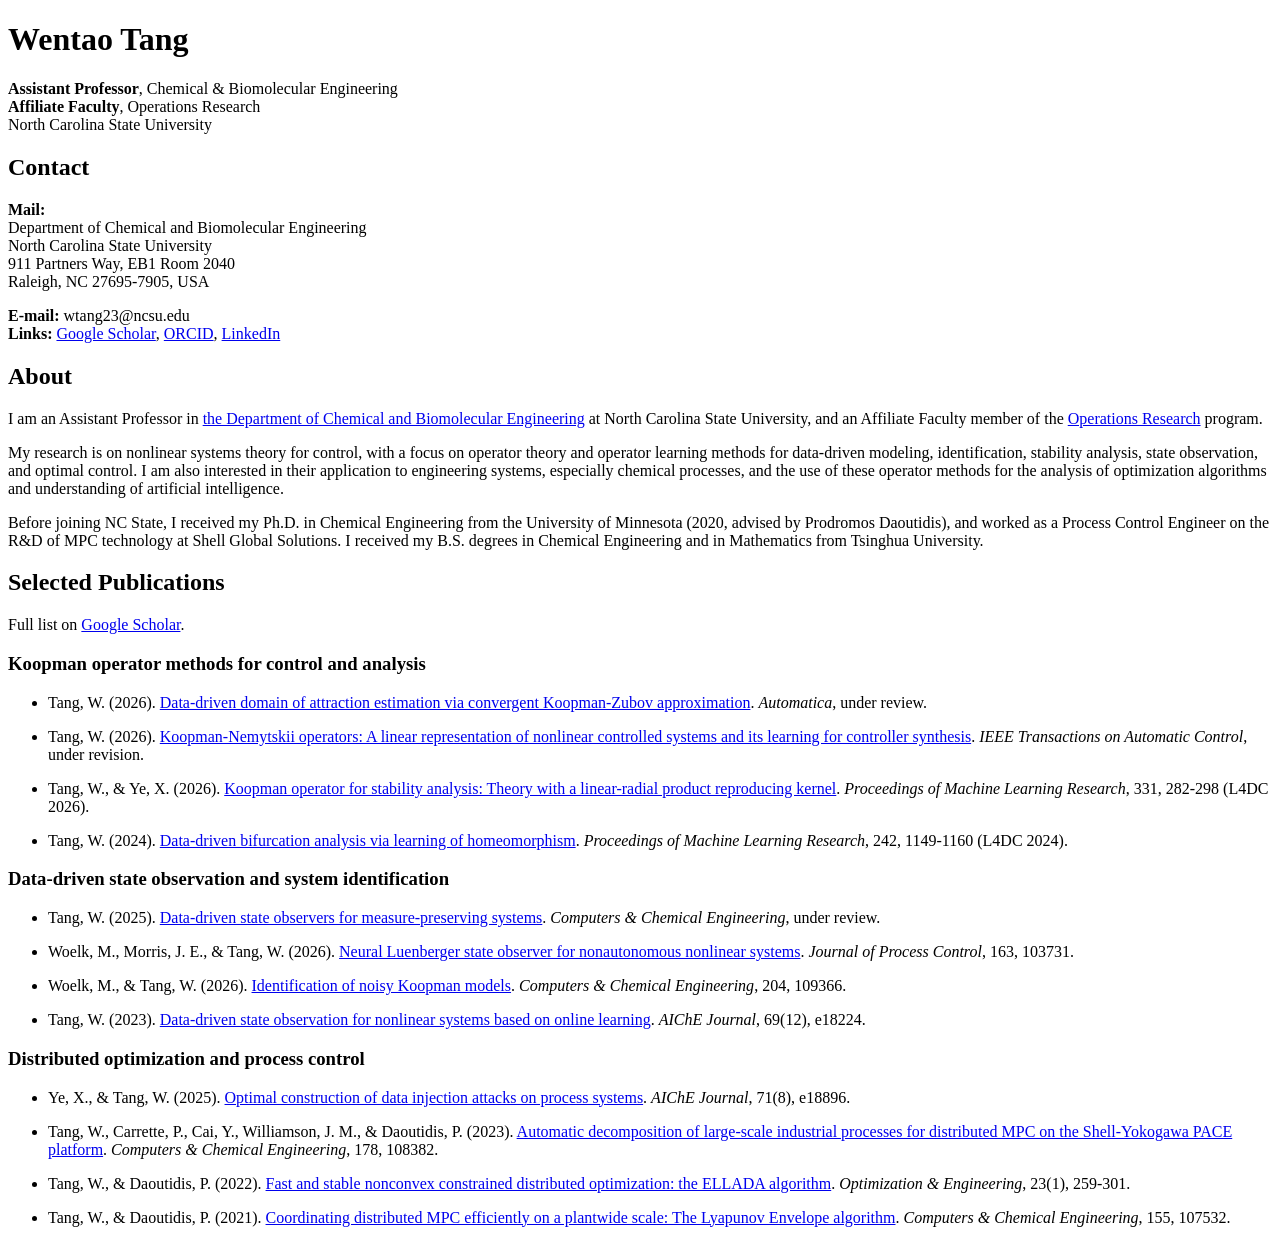
==== index.html @ d8a72aa2 "Added the initial files" ====
<!DOCTYPE html PUBLIC "-//W3C//DTD XHTML 1.1//EN"
  "http://www.w3.org/TR/xhtml11/DTD/xhtml11.dtd">
<html xmlns="http://www.w3.org/1999/xhtml" xml:lang="en">
<head>
<meta name="generator" content="jemdoc, see http://jemdoc.jaboc.net/" />
<meta http-equiv="Content-Type" content="text/html;charset=utf-8" />
<link rel="stylesheet" href="jemdoc.css" type="text/css" />
<title>Wentao Tang</title>
</head>
<body>
<div id="layout-content">
<div id="toptitle">
<h1>Wentao Tang</h1>
</div>
<p><b>Assistant Professor</b>, Chemical & Biomolecular Engineering <br />
<b>Affiliate Faculty</b>, Operations Research <br />
North Carolina State University</p>
<h2>Contact</h2>
<p><b>Mail:</b> <br />
Department of Chemical and Biomolecular Engineering <br />
North Carolina State University <br />
911 Partners Way, EB1 Room 2040 <br />
Raleigh, NC 27695-7905, USA</p>
<p><b>E-mail:</b> wtang23@ncsu.edu <br />
<b>Links:</b> <a href="https://scholar.google.com/citations?user=K67JZlsAAAAJ&amp;hl=en&amp;oi=ao/">Google Scholar</a>, <a href="https://orcid.org/my-orcid?orcid=0000-0003-0816-2322/">ORCID</a>, <a href="https://www.linkedin.com/in/wentao-tang-244819a3/">LinkedIn</a></p>
<h2>About</h2>
<p>I am an Assistant Professor in <a href="https://cbe.ncsu.edu/">the Department of Chemical and
Biomolecular Engineering</a> at North Carolina State University, and an
Affiliate Faculty member of the <a href="https://or.ncsu.edu/">Operations Research</a> program. </p>
<p>My research is on nonlinear systems theory for control, with a focus on
operator theory and operator learning methods for data-driven
modeling, identification, stability analysis, state observation, and
optimal control. I am also interested in their application to engineering systems, especially chemical processes, and the use of these operator methods for the analysis of optimization algorithms and understanding of artificial intelligence. </p>
<p>Before joining NC State, I received my Ph.D. in Chemical Engineering
from the University of Minnesota (2020, advised by Prodromos
Daoutidis), and worked as a Process Control Engineer on the R&amp;D of MPC technology at Shell Global Solutions. I received my B.S. degrees in Chemical Engineering and in
Mathematics from Tsinghua University. </p>
<h2>Selected Publications</h2>
<p>Full list on <a href="https://scholar.google.com/citations?user=K67JZlsAAAAJ&amp;hl=en&amp;oi=ao/">Google Scholar</a>.</p>
<h3>Koopman operator methods for control and analysis</h3>
<ul>
<li><p>Tang, W. (2026). <a href="https://arXiv.org/abs/2608.01018">Data-driven domain of attraction estimation via convergent Koopman-Zubov approximation</a>. <i>Automatica</i>, under review.</p>
</li>
<li><p>Tang, W. (2026). <a href="https://arxiv.org/abs/2503.18269v3">Koopman-Nemytskii operators: A linear representation of nonlinear controlled systems and its learning for controller synthesis</a>. <i>IEEE Transactions on Automatic Control</i>, under revision.</p>
</li>
<li><p>Tang, W., & Ye, X. (2026). <a href="https://proceedings.mlr.press/v331/tang26a.html">Koopman operator for stability analysis: Theory with a linear-radial product reproducing kernel</a>. <i>Proceedings of Machine Learning Research</i>, 331, 282-298 (L4DC 2026).</p>
</li>
<li><p>Tang, W. (2024). <a href="https://proceedings.mlr.press/v242/tang24b.html">Data-driven bifurcation analysis via learning of homeomorphism</a>. <i>Proceedings of Machine Learning Research</i>, 242, 1149-1160 (L4DC 2024).</p>
</li>
</ul>
<h3>Data-driven state observation and system identification</h3>
<ul>
<li><p>Tang, W. (2025). <a href="https://arxiv.org/abs/2509.20596v2">Data-driven state observers for measure-preserving systems</a>. <i>Computers & Chemical Engineering</i>, under review.</p>
</li>
<li><p>Woelk, M., Morris, J. E., & Tang, W. (2026). <a href="https://doi.org/10.1016/j.jprocont.2026.103731">Neural Luenberger state observer for nonautonomous nonlinear systems</a>. <i>Journal of Process Control</i>, 163, 103731.</p>
</li>
<li><p>Woelk, M., & Tang, W. (2026). <a href="https://doi.org/10.1016/j.compchemeng.2025.109366">Identification of noisy Koopman models</a>. <i>Computers & Chemical Engineering</i>, 204, 109366.</p>
</li>
<li><p>Tang, W. (2023). <a href="https://doi.org/10.1002/aic.18224">Data-driven state observation for nonlinear systems based on online learning</a>. <i>AIChE Journal</i>, 69(12), e18224.</p>
</li>
</ul>
<h3>Distributed optimization and process control</h3>
<ul>
<li><p>Ye, X., & Tang, W. (2025). <a href="https://doi.org/10.1002/aic.18896">Optimal construction of data injection attacks on process systems</a>. <i>AIChE Journal</i>, 71(8), e18896. </p>
</li>
<li><p>Tang, W., Carrette, P., Cai, Y., Williamson, J. M., & Daoutidis, P. (2023). <a href="https://doi.org/10.1016/j.compchemeng.2023.108382">Automatic decomposition of large-scale industrial processes for distributed MPC on the Shell-Yokogawa PACE platform</a>. <i>Computers & Chemical Engineering</i>, 178, 108382.</p>
</li>
<li><p>Tang, W., & Daoutidis, P. (2022). <a href="https://doi.org/10.1007/s11081-020-09585-w">Fast and stable nonconvex constrained distributed optimization: the ELLADA algorithm</a>. <i>Optimization & Engineering</i>, 23(1), 259-301.</p>
</li>
<li><p>Tang, W., & Daoutidis, P. (2021). <a href="https://doi.org/10.1016/j.compchemeng.2021.107532">Coordinating distributed MPC efficiently on a plantwide scale: The Lyapunov Envelope algorithm</a>. <i>Computers & Chemical Engineering</i>, 155, 107532.</p>
</li>
</ul>
</div>
</body>
</html>
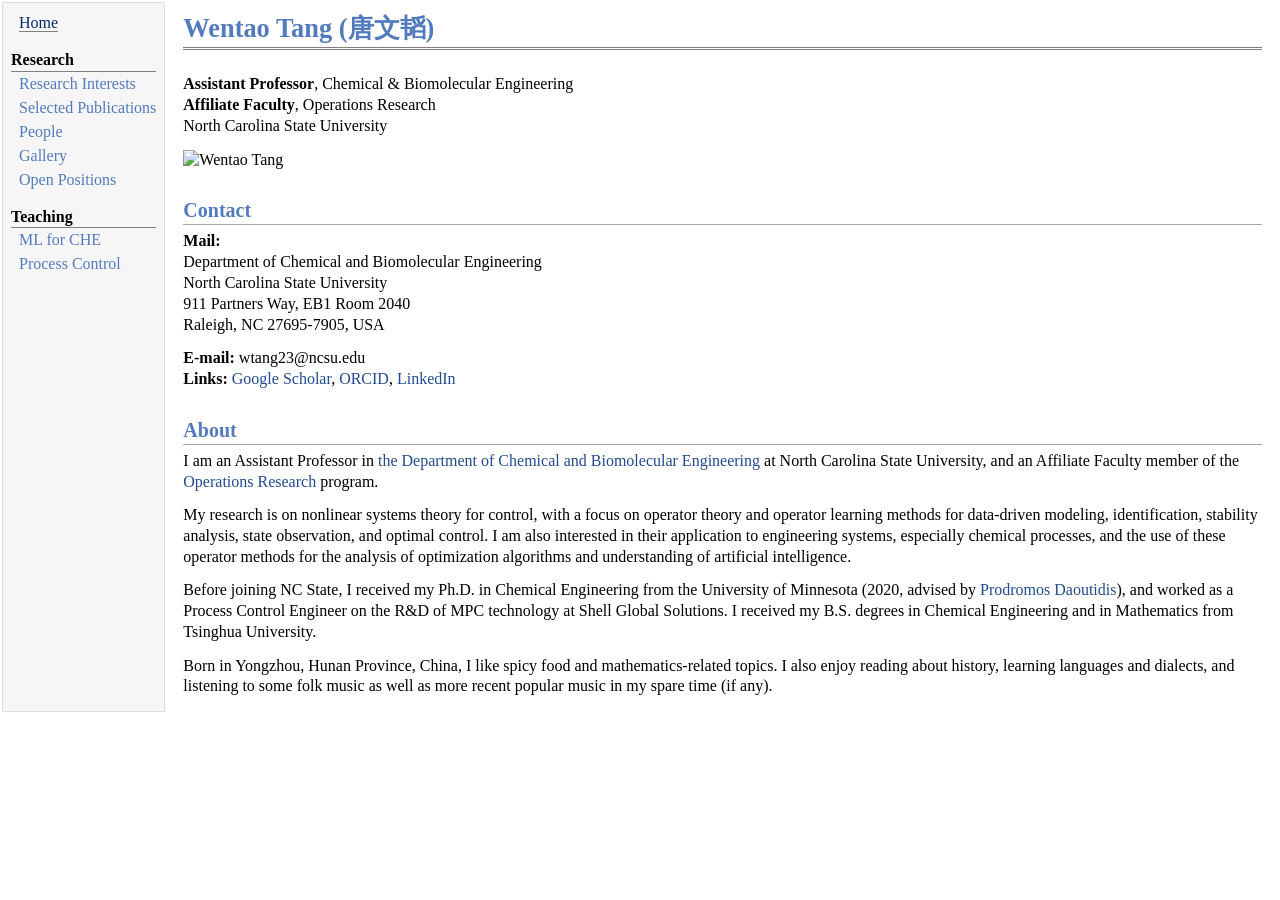
==== commit f63b7463: "First revision Updated all information as of 2026-09-17." ====
--- a/index.html
+++ b/index.html
@@ -5,16 +5,31 @@
 <meta name="generator" content="jemdoc, see http://jemdoc.jaboc.net/" />
 <meta http-equiv="Content-Type" content="text/html;charset=utf-8" />
 <link rel="stylesheet" href="jemdoc.css" type="text/css" />
-<title>Wentao Tang</title>
+<title>Wentao Tang (唐文韬)</title>
 </head>
 <body>
-<div id="layout-content">
+<table summary="Table for page layout." id="tlayout">
+<tr valign="top">
+<td id="layout-menu">
+<div class="menu-item"><a href="index.html" class="current">Home</a></div>
+<div class="menu-category">Research</div>
+<div class="menu-item"><a href="research-interests.html">Research&nbsp;Interests</a></div>
+<div class="menu-item"><a href="publications.html">Selected&nbsp;Publications</a></div>
+<div class="menu-item"><a href="people.html">People</a></div>
+<div class="menu-item"><a href="gallery.html">Gallery</a></div>
+<div class="menu-item"><a href="open-positions.html">Open&nbsp;Positions</a></div>
+<div class="menu-category">Teaching</div>
+<div class="menu-item"><a href="ml-for-che.html">ML&nbsp;for&nbsp;CHE</a></div>
+<div class="menu-item"><a href="process-control.html">Process&nbsp;Control</a></div>
+</td>
+<td id="layout-content">
 <div id="toptitle">
-<h1>Wentao Tang</h1>
+<h1>Wentao Tang (唐文韬)</h1>
 </div>
 <p><b>Assistant Professor</b>, Chemical & Biomolecular Engineering <br />
 <b>Affiliate Faculty</b>, Operations Research <br />
 North Carolina State University</p>
+<p><img src="images/wentao.png" width="200px" alt="Wentao Tang" /></p>
 <h2>Contact</h2>
 <p><b>Mail:</b> <br />
 Department of Chemical and Biomolecular Engineering <br />
@@ -32,44 +47,12 @@
 modeling, identification, stability analysis, state observation, and
 optimal control. I am also interested in their application to engineering systems, especially chemical processes, and the use of these operator methods for the analysis of optimization algorithms and understanding of artificial intelligence. </p>
 <p>Before joining NC State, I received my Ph.D. in Chemical Engineering
-from the University of Minnesota (2020, advised by Prodromos
-Daoutidis), and worked as a Process Control Engineer on the R&amp;D of MPC technology at Shell Global Solutions. I received my B.S. degrees in Chemical Engineering and in
-Mathematics from Tsinghua University. </p>
-<h2>Selected Publications</h2>
-<p>Full list on <a href="https://scholar.google.com/citations?user=K67JZlsAAAAJ&amp;hl=en&amp;oi=ao/">Google Scholar</a>.</p>
-<h3>Koopman operator methods for control and analysis</h3>
-<ul>
-<li><p>Tang, W. (2026). <a href="https://arXiv.org/abs/2608.01018">Data-driven domain of attraction estimation via convergent Koopman-Zubov approximation</a>. <i>Automatica</i>, under review.</p>
-</li>
-<li><p>Tang, W. (2026). <a href="https://arxiv.org/abs/2503.18269v3">Koopman-Nemytskii operators: A linear representation of nonlinear controlled systems and its learning for controller synthesis</a>. <i>IEEE Transactions on Automatic Control</i>, under revision.</p>
-</li>
-<li><p>Tang, W., & Ye, X. (2026). <a href="https://proceedings.mlr.press/v331/tang26a.html">Koopman operator for stability analysis: Theory with a linear-radial product reproducing kernel</a>. <i>Proceedings of Machine Learning Research</i>, 331, 282-298 (L4DC 2026).</p>
-</li>
-<li><p>Tang, W. (2024). <a href="https://proceedings.mlr.press/v242/tang24b.html">Data-driven bifurcation analysis via learning of homeomorphism</a>. <i>Proceedings of Machine Learning Research</i>, 242, 1149-1160 (L4DC 2024).</p>
-</li>
-</ul>
-<h3>Data-driven state observation and system identification</h3>
-<ul>
-<li><p>Tang, W. (2025). <a href="https://arxiv.org/abs/2509.20596v2">Data-driven state observers for measure-preserving systems</a>. <i>Computers & Chemical Engineering</i>, under review.</p>
-</li>
-<li><p>Woelk, M., Morris, J. E., & Tang, W. (2026). <a href="https://doi.org/10.1016/j.jprocont.2026.103731">Neural Luenberger state observer for nonautonomous nonlinear systems</a>. <i>Journal of Process Control</i>, 163, 103731.</p>
-</li>
-<li><p>Woelk, M., & Tang, W. (2026). <a href="https://doi.org/10.1016/j.compchemeng.2025.109366">Identification of noisy Koopman models</a>. <i>Computers & Chemical Engineering</i>, 204, 109366.</p>
-</li>
-<li><p>Tang, W. (2023). <a href="https://doi.org/10.1002/aic.18224">Data-driven state observation for nonlinear systems based on online learning</a>. <i>AIChE Journal</i>, 69(12), e18224.</p>
-</li>
-</ul>
-<h3>Distributed optimization and process control</h3>
-<ul>
-<li><p>Ye, X., & Tang, W. (2025). <a href="https://doi.org/10.1002/aic.18896">Optimal construction of data injection attacks on process systems</a>. <i>AIChE Journal</i>, 71(8), e18896. </p>
-</li>
-<li><p>Tang, W., Carrette, P., Cai, Y., Williamson, J. M., & Daoutidis, P. (2023). <a href="https://doi.org/10.1016/j.compchemeng.2023.108382">Automatic decomposition of large-scale industrial processes for distributed MPC on the Shell-Yokogawa PACE platform</a>. <i>Computers & Chemical Engineering</i>, 178, 108382.</p>
-</li>
-<li><p>Tang, W., & Daoutidis, P. (2022). <a href="https://doi.org/10.1007/s11081-020-09585-w">Fast and stable nonconvex constrained distributed optimization: the ELLADA algorithm</a>. <i>Optimization & Engineering</i>, 23(1), 259-301.</p>
-</li>
-<li><p>Tang, W., & Daoutidis, P. (2021). <a href="https://doi.org/10.1016/j.compchemeng.2021.107532">Coordinating distributed MPC efficiently on a plantwide scale: The Lyapunov Envelope algorithm</a>. <i>Computers & Chemical Engineering</i>, 155, 107532.</p>
-</li>
-</ul>
-</div>
+from the University of Minnesota (2020, advised by <a href="https://academictree.org/etree/tree.php?pid=287439&amp;fontsize=0.64&amp;pnodecount=4&amp;cnodecount=2">Prodromos
+Daoutidis</a>), and worked as a Process Control Engineer on the R&amp;D of MPC technology at Shell Global Solutions. I received my B.S. degrees in Chemical Engineering and in
+Mathematics from Tsinghua University.</p>
+<p>Born in Yongzhou, Hunan Province, China, I like spicy food and mathematics-related topics. I also enjoy reading about history, learning languages and dialects, and listening to some folk music as well as more recent popular music in my spare time (if any). </p>
+</td>
+</tr>
+</table>
 </body>
 </html>
--- a/jemdoc.css
+++ b/jemdoc.css
@@ -0,0 +1,392 @@
+/* Default css file for jemdoc. */
+
+table#tlayout {
+    border: none;
+    border-collapse: separate;
+    background: white;
+}
+
+body {
+	background: white;
+	font-family: Georgia, serif;
+	padding-bottom: 8px;
+	margin: 0;
+}
+
+#layout-menu {
+	background: #f6f6f6;
+	border: 1px solid #dddddd;
+	padding-top: 0.5em;
+	padding-left: 8px;
+	padding-right: 8px;
+	font-size: 1.0em;
+	width: auto;
+	white-space: nowrap;
+    text-align: left;
+    vertical-align: top;
+}
+
+#layout-menu td {
+	background: #f4f4f4;
+    vertical-align: top;
+}
+
+#layout-content {
+	padding-top: 0.0em;
+	padding-left: 1.0em;
+	padding-right: 1.0em;
+    border: none;
+    background: white;
+    text-align: left;
+    vertical-align: top;
+}
+
+#layout-menu a {
+	line-height: 1.5em;
+	margin-left: 0.5em;
+}
+
+tt {
+    background: #ffffdd;
+}
+
+pre, tt {
+	font-size: 90%;
+	font-family: monaco, monospace;
+}
+
+a, a > tt {
+	color: #224b8d;
+	text-decoration: none;
+}
+
+a:hover {
+	border-bottom: 1px gray dotted;
+}
+
+#layout-menu a.current:link, #layout-menu a.current:visited {
+	color: #022b6d;
+	border-bottom: 1px gray solid;
+}
+#layout-menu a:link, #layout-menu a:visited, #layout-menu a:hover {
+	color: #527bbd;
+	text-decoration: none;
+}
+#layout-menu a:hover {
+	text-decoration: none;
+}
+
+div.menu-category {
+	border-bottom: 1px solid gray;
+	margin-top: 0.8em;
+	padding-top: 0.2em;
+	padding-bottom: 0.1em;
+	font-weight: bold;
+}
+
+div.menu-item {
+	padding-left: 16px;
+	text-indent: -16px;
+}
+
+div#toptitle {
+	padding-bottom: 0.2em;
+	margin-bottom: 1.5em;
+	border-bottom: 3px double gray;
+}
+
+/* Reduce space if we begin the page with a title. */
+div#toptitle + h2, div#toptitle + h3 {
+	margin-top: -0.7em;
+}
+
+div#subtitle {
+	margin-top: 0.0em;
+	margin-bottom: 0.0em;
+	padding-top: 0em;
+	padding-bottom: 0.1em;
+}
+
+em {
+	font-style: italic;
+}
+
+strong {
+	font-weight: bold;
+}
+
+
+h1, h2, h3 {
+	color: #527bbd;
+	margin-top: 0.7em;
+	margin-bottom: 0.3em;
+	padding-bottom: 0.2em;
+	line-height: 1.0;
+	padding-top: 0.5em;
+	border-bottom: 1px solid #aaaaaa;
+}
+
+h1 {
+	font-size: 165%;
+}
+
+h2 {
+	padding-top: 0.8em;
+	font-size: 125%;
+}
+
+h2 + h3 {
+    padding-top: 0.2em;
+}
+
+h3 {
+	font-size: 110%;
+	border-bottom: none;
+}
+
+p {
+	margin-top: 0.0em;
+	margin-bottom: 0.8em;
+	padding: 0;
+	line-height: 1.3;
+}
+
+pre {
+	padding: 0;
+	margin: 0;
+}
+
+div#footer {
+	font-size: small;
+	border-top: 1px solid #c0c0c0;
+	padding-top: 0.1em;
+	margin-top: 4.0em;
+	color: #c0c0c0;
+}
+
+div#footer a {
+	color: #80a0b0;
+}
+
+div#footer-text {
+	float: left;
+	padding-bottom: 8px;
+}
+
+ul, ol, dl {
+	margin-top: 0.2em;
+	padding-top: 0;
+	margin-bottom: 0.8em;
+}
+
+dt {
+	margin-top: 0.5em;
+	margin-bottom: 0;
+}
+
+dl {
+	margin-left: 20px;
+}
+
+dd {
+	color: #222222;
+}
+
+dd > *:first-child {
+	margin-top: 0;
+}
+
+ul {
+	list-style-position: outside;
+	list-style-type: square;
+}
+
+p + ul, p + ol {
+	margin-top: -0.5em;
+}
+
+li ul, li ol {
+	margin-top: -0.3em;
+}
+
+ol {
+	list-style-position: outside;
+	list-style-type: decimal;
+}
+
+li p, dd p {
+	margin-bottom: 0.3em;
+}
+
+
+ol ol {
+	list-style-type: lower-alpha;
+}
+
+ol ol ol {
+	list-style-type: lower-roman;
+}
+
+p + div.codeblock {
+	margin-top: -0.6em;
+}
+
+div.codeblock, div.infoblock {
+	margin-right: 0%;
+	margin-top: 1.2em;
+	margin-bottom: 1.3em;
+}
+
+div.blocktitle {
+	font-weight: bold;
+	color: #cd7b62;
+	margin-top: 1.2em;
+	margin-bottom: 0.1em;
+}
+
+div.blockcontent {
+	border: 1px solid silver;
+	padding: 0.3em 0.5em;
+}
+
+div.infoblock > div.blockcontent {
+	background: #ffffee;
+}
+
+div.blockcontent p + ul, div.blockcontent p + ol {
+	margin-top: 0.4em;
+}
+
+div.infoblock p {
+	margin-bottom: 0em;
+}
+
+div.infoblock li p, div.infoblock dd p {
+	margin-bottom: 0.5em;
+}
+
+div.infoblock p + p {
+	margin-top: 0.8em;
+}
+
+div.codeblock > div.blockcontent {
+	background: #f6f6f6;
+}
+
+span.pycommand {
+	color: #000070;
+}
+
+span.statement {
+	color: #008800;
+}
+span.builtin {
+	color: #000088;
+}
+span.special {
+	color: #990000;
+}
+span.operator {
+	color: #880000;
+}
+span.error {
+	color: #aa0000;
+}
+span.comment, span.comment > *, span.string, span.string > * {
+	color: #606060;
+}
+
+@media print {
+	#layout-menu { display: none; }
+}
+
+#fwtitle {
+	margin: 2px;
+}
+
+#fwtitle #toptitle {
+	padding-left: 0.5em;
+	margin-bottom: 0.5em;
+}
+
+#layout-content h1:first-child, #layout-content h2:first-child, #layout-content h3:first-child {
+	margin-top: -0.7em;
+}
+
+div#toptitle h1, #layout-content div#toptitle h1 {
+	margin-bottom: 0.0em;
+	padding-bottom: 0.1em;
+	padding-top: 0;
+	margin-top: 0.5em;
+	border-bottom: none;
+}
+
+img.eq {
+	padding: 0;
+	padding-left: 0.1em;
+	padding-right: 0.1em;
+	margin: 0;
+}
+
+img.eqwl {
+	padding-left: 2em;
+	padding-top: 0.6em;
+	padding-bottom: 0.2em;
+	margin: 0;
+}
+
+table {
+    border: 2px solid black;
+    border-collapse: collapse;
+}
+
+td {
+    padding: 2px;
+    padding-left: 0.5em;
+    padding-right: 0.5em;
+    text-align: center;
+    border: 1px solid gray;
+}
+
+table + table {
+    margin-top: 1em;
+}
+
+tr.heading {
+    font-weight: bold;
+    border-bottom: 2px solid black;
+}
+
+img {
+    border: none;
+}
+
+table.imgtable, table.imgtable td {
+    border: none;
+    text-align: left;
+}
+
+.gallery-grid {
+    display: grid;
+    grid-template-columns: 1fr 1fr;
+    gap: 1.5em 2em;
+    margin: 1em 0;
+}
+
+.gallery-item img {
+    width: 100%;
+    height: auto;
+    display: block;
+}
+
+.gallery-caption {
+    font-style: italic;
+    color: #555;
+    margin: 0.4em 0 0 0;
+}
+
+@media (max-width: 700px) {
+    .gallery-grid {
+        grid-template-columns: 1fr;
+    }
+}
